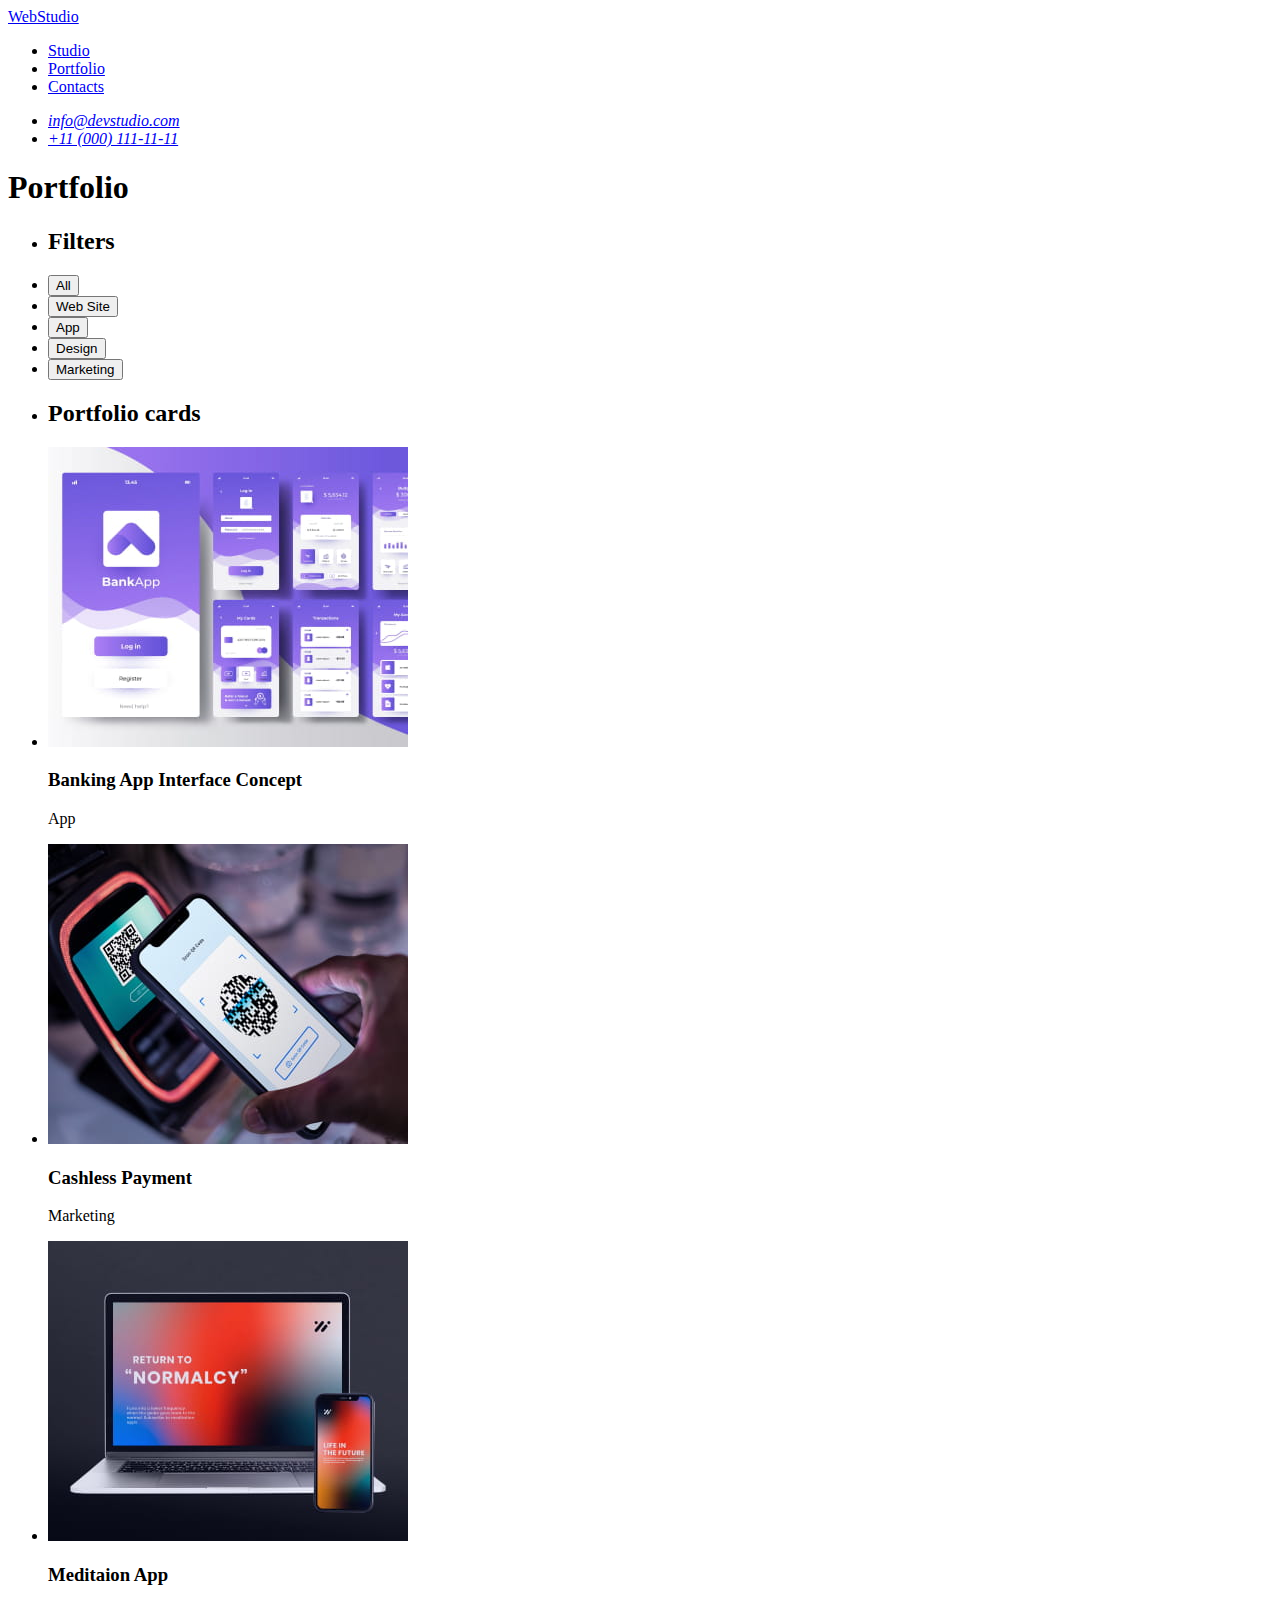
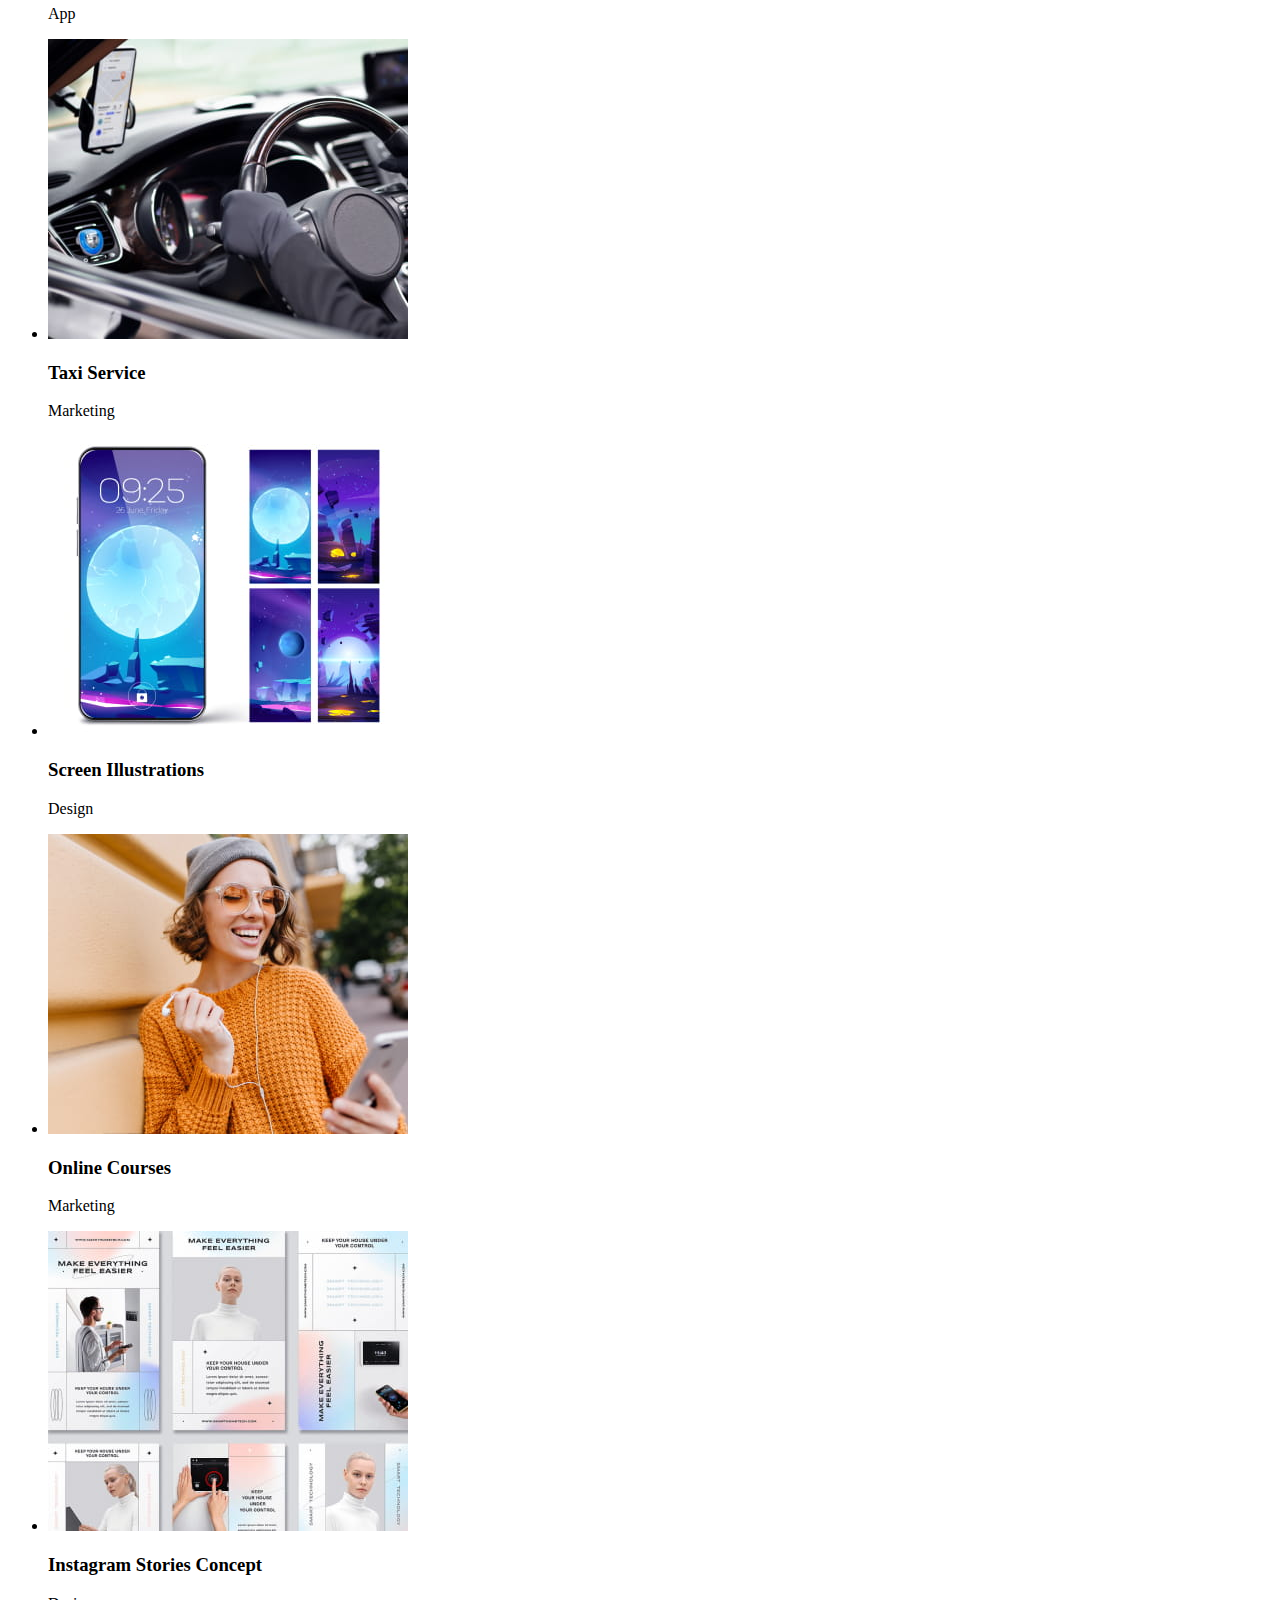
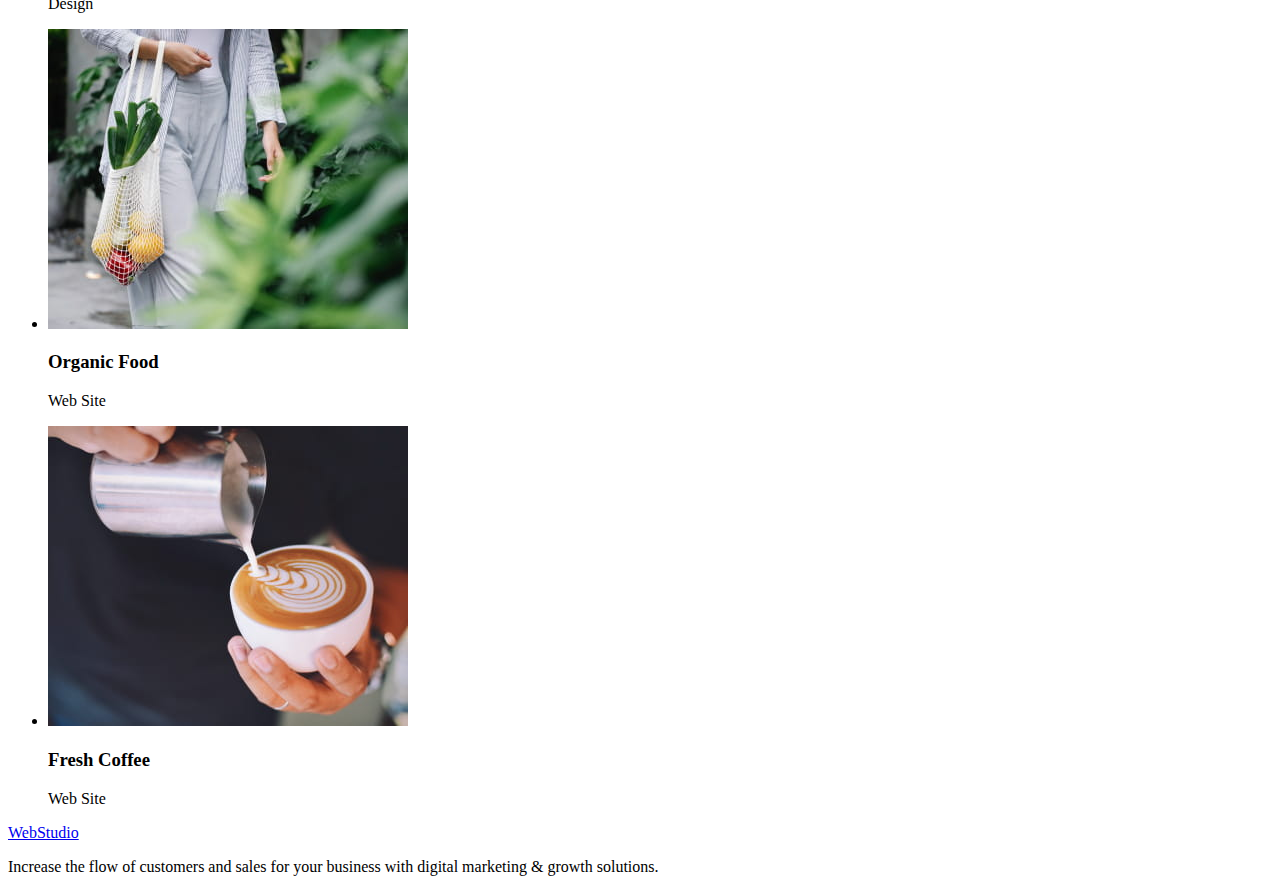
==== portfolio.html @ f6c7a341 "update html file plus add portfolio" ====
<!DOCTYPE html>
<html lang="en">
  <head>
    <meta charset="UTF-8" />
    <meta http-equiv="X-UA-Compatible" content="IE=edge" />
    <meta name="viewport" content="width=device-width, initial-scale=1.0" />
    <title>WebStudio</title>
  </head>

  <body>
    <header>
      <nav>
        <a href="./index.html">WebStudio</a>
        <ul>
          <li><a href="./index.html">Studio</a></li>
          <li><a href="#">Portfolio</a></li>
          <li><a href="#">Contacts</a></li>
        </ul>
        <address>
          <ul>
            <li><a href="mailto:info@devstudio.com">info@devstudio.com</a></li>
            <li><a href="tel:+110001111111">+11 (000) 111-11-11</a></li>
          </ul>
        </address>
      </nav>
    </header>

    <main>
      <section>
        <h1 class="visually-hidden">Portfolio</h1>
        <ul>
          <li><h2 class="visually-hidden">Filters</h2></li>
          <li><button type="button">All</button></li>
          <li><button type="button">Web Site</button></li>
          <li><button type="button">App</button></li>
          <li><button type="button">Design</button></li>
          <li><button type="button">Marketing</button></li>
        </ul>

        <ul>
          <li><h2 class="visually-hidden">Portfolio cards</h2></li>
          <li>
            <img
              src="./images/banking-app-interface-conc.jpg"
              alt="Demonstration of Banking App Interface Concept"
              width="360"
              height="300"
            />
            <h3>Banking App Interface Concept</h3>
            <p>App</p>
          </li>
          <li>
            <img
              src="./images/cashless-payment.jpg"
              alt="Demonstration of Cashless Payment"
              width="360"
              height="300"
            />
            <h3>Cashless Payment</h3>
            <p>Marketing</p>
          </li>
          <li>
            <img
              src="./images/meditation-app.jpg"
              alt="Demonstration of Meditaion App"
              width="360"
              height="300"
            />
            <h3>Meditaion App</h3>
            <p>App</p>
          </li>
          <li>
            <img
              src="./images/taxi-service.jpg"
              alt="Demonstration of Taxi Service"
              width="360"
              height="300"
            />
            <h3>Taxi Service</h3>
            <p>Marketing</p>
          </li>
          <li>
            <img
              src="./images/screen-illustrations.jpg"
              alt="Demonstration of Screen Illustrations"
              width="360"
              height="300"
            />
            <h3>Screen Illustrations</h3>
            <p>Design</p>
          </li>
          <li>
            <img
              src="./images/online-courses.jpg"
              alt="A girl takes online courses"
              width="360"
              height="300"
            />
            <h3>Online Courses</h3>
            <p>Marketing</p>
          </li>
          <li>
            <img
              src="./images/inst-stories-concept.jpg"
              alt="Demonstration of Instagram Stories Concept"
              width="360"
              height="300"
            />
            <h3>Instagram Stories Concept</h3>
            <p>Design</p>
          </li>
          <li>
            <img
              src="./images/organic-food.jpg"
              alt="Woman holding a shopping cart with food"
              width="360"
              height="300"
            />
            <h3>Organic Food</h3>
            <p>Web Site</p>
          </li>
          <li>
            <img
              src="./images/fresh-coffee.jpg"
              alt="Barista preparing coffee"
              width="360"
              height="300"
            />
            <h3>Fresh Coffee</h3>
            <p>Web Site</p>
          </li>
        </ul>
      </section>
    </main>

    <footer>
      <a href="./index.html">WebStudio</a>
      <p>
        Increase the flow of customers and sales for your business with digital
        marketing & growth solutions.
      </p>
    </footer>
  </body>
</html>
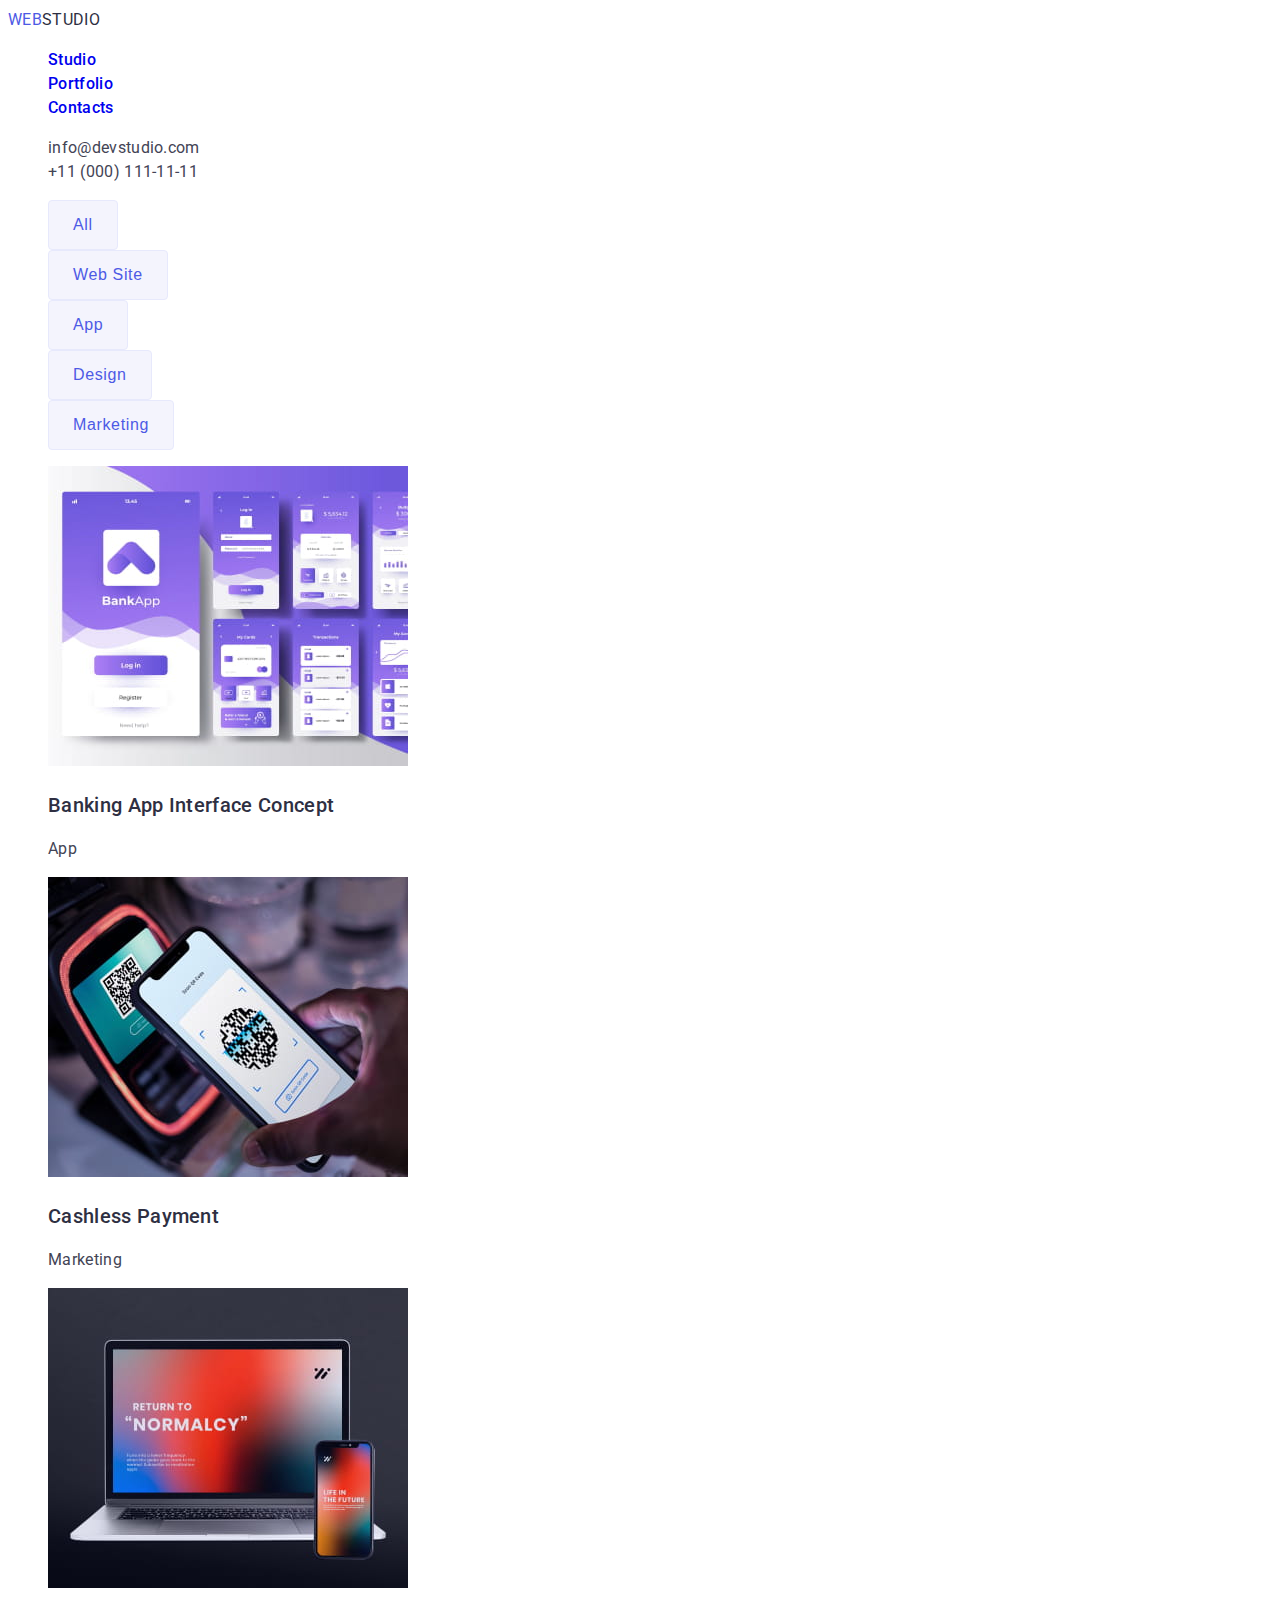
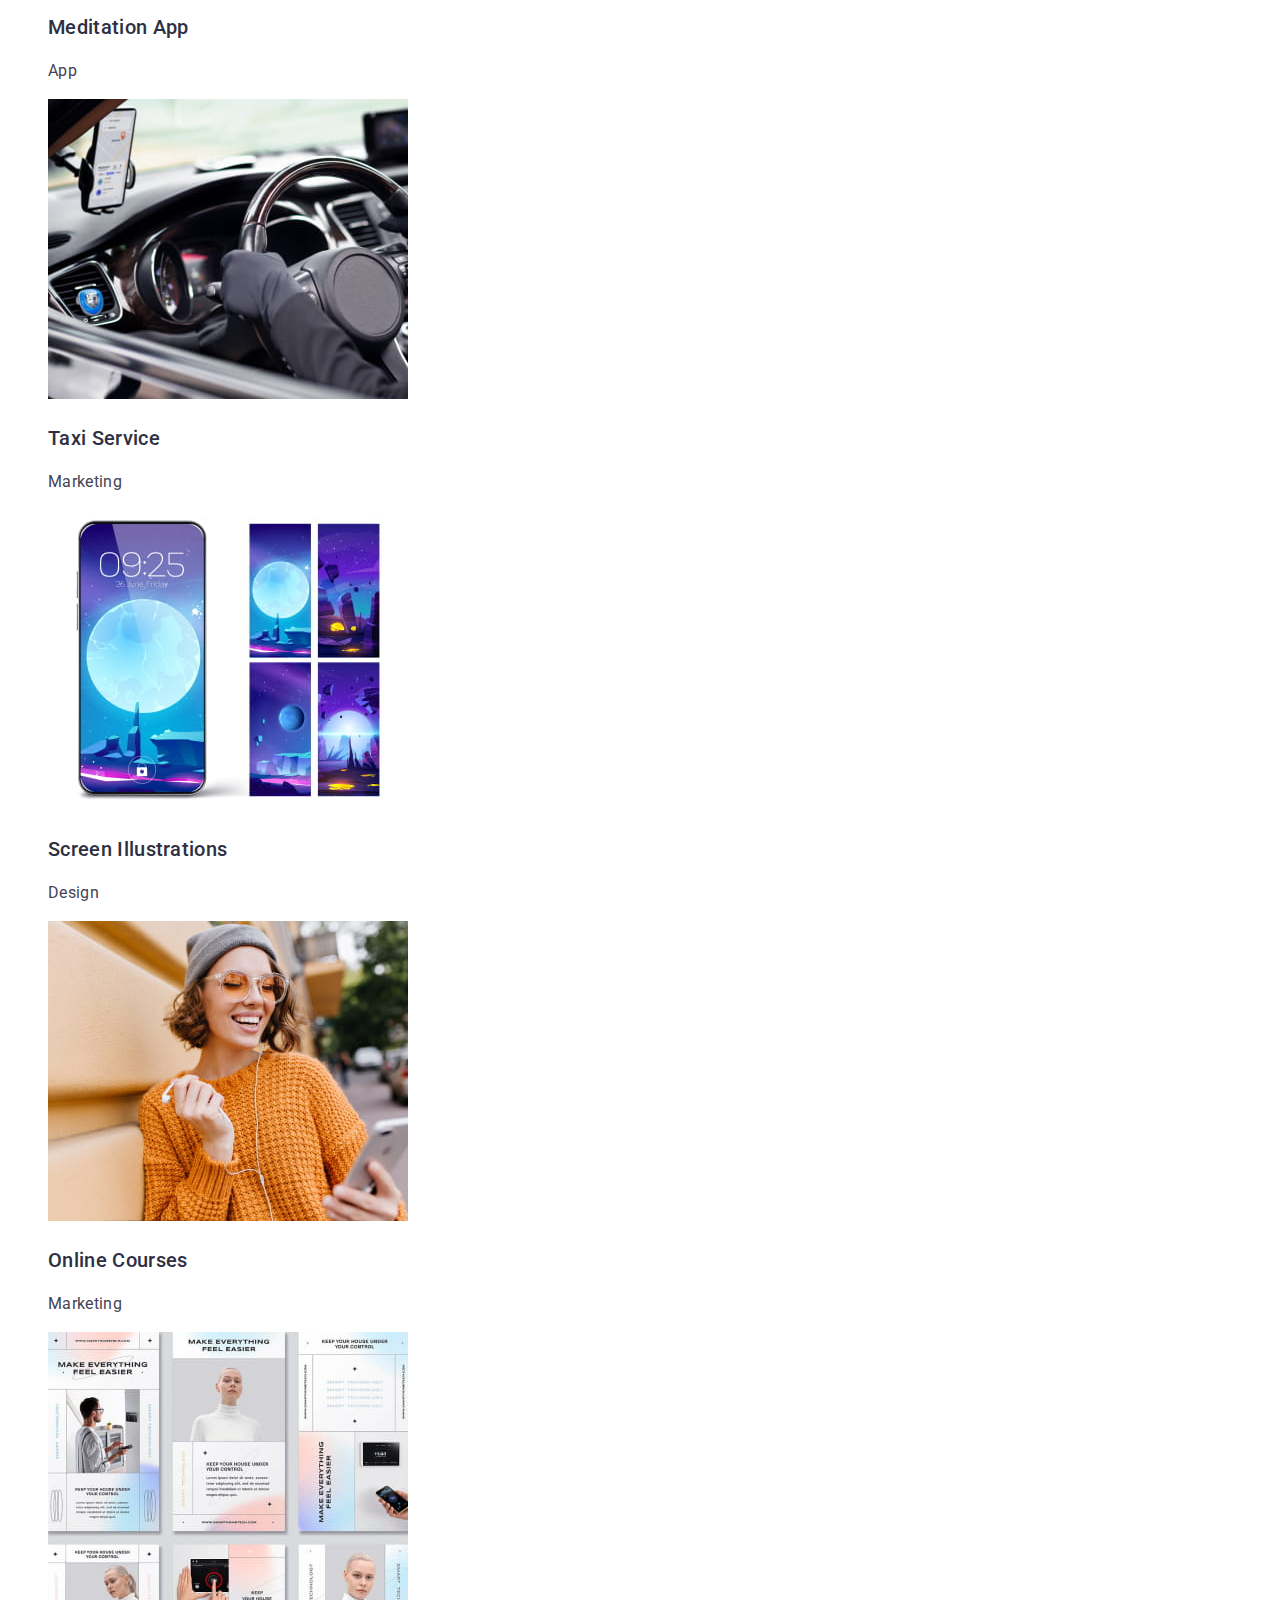
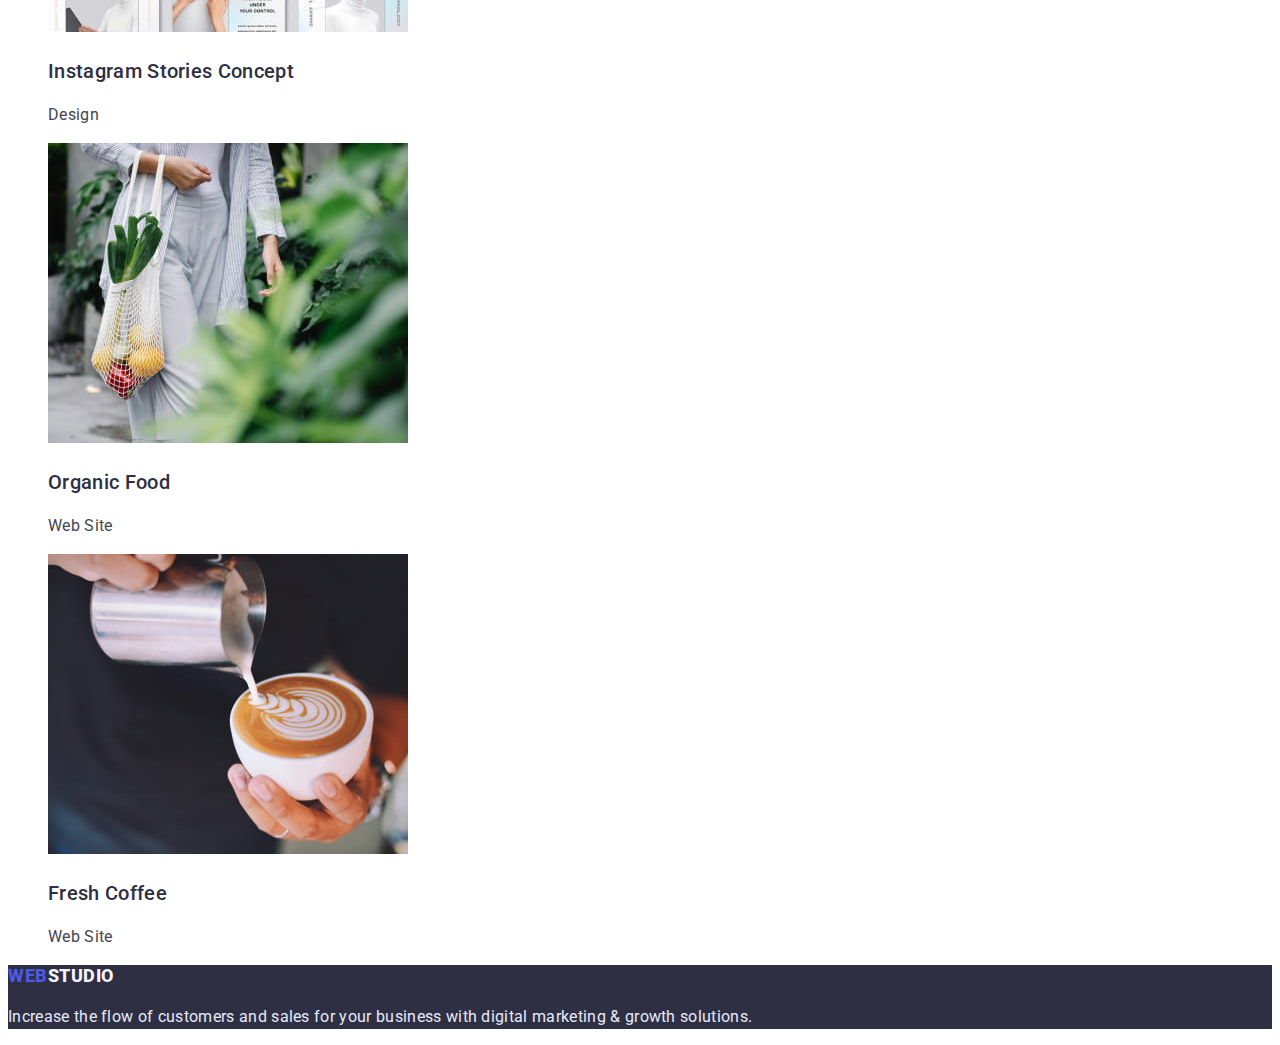
==== commit 47f405c5: "update files index html and portfolios html and styles css" ====
--- a/portfolio.html
+++ b/portfolio.html
@@ -5,21 +5,46 @@
     <meta http-equiv="X-UA-Compatible" content="IE=edge" />
     <meta name="viewport" content="width=device-width, initial-scale=1.0" />
     <title>WebStudio</title>
+    <link rel="stylesheet" href="./css/styles.css" />
+
+    <link rel="preconnect" href="https://fonts.googleapis.com" />
+    <link rel="preconnect" href="https://fonts.gstatic.com" crossorigin />
+    <link
+      href="https://fonts.googleapis.com/css2?family=Raleway&display=swap"
+      rel="stylesheet"
+    />
+
+    <link rel="preconnect" href="https://fonts.googleapis.com" />
+    <link rel="preconnect" href="https://fonts.gstatic.com" crossorigin />
+    <link
+      href="https://fonts.googleapis.com/css2?family=Roboto:wght@400;500;700;900&display=swap"
+      rel="stylesheet"
+    />
   </head>
 
   <body>
     <header>
       <nav>
-        <a href="./index.html">WebStudio</a>
-        <ul>
-          <li><a href="./index.html">Studio</a></li>
-          <li><a href="#">Portfolio</a></li>
-          <li><a href="#">Contacts</a></li>
+        <a href="./index.html" class="header-logo"
+          >Web<span class="header-studio">Studio</span></a
+        >
+        <ul class="nav-links">
+          <li><a href="./index.html" class="nav-link">Studio</a></li>
+          <li><a href="#" class="nav-link">Portfolio</a></li>
+          <li><a href="#" class="nav-link">Contacts</a></li>
         </ul>
         <address>
           <ul>
-            <li><a href="mailto:info@devstudio.com">info@devstudio.com</a></li>
-            <li><a href="tel:+110001111111">+11 (000) 111-11-11</a></li>
+            <li>
+              <a href="mailto:info@devstudio.com" class="header-address"
+                >info@devstudio.com</a
+              >
+            </li>
+            <li>
+              <a href="tel:+110001111111" class="header-address"
+                >+11 (000) 111-11-11</a
+              >
+            </li>
           </ul>
         </address>
       </nav>
@@ -30,11 +55,11 @@
         <h1 class="visually-hidden">Portfolio</h1>
         <ul>
           <li><h2 class="visually-hidden">Filters</h2></li>
-          <li><button type="button">All</button></li>
-          <li><button type="button">Web Site</button></li>
-          <li><button type="button">App</button></li>
-          <li><button type="button">Design</button></li>
-          <li><button type="button">Marketing</button></li>
+          <li><button type="button" class="filter-btn">All</button></li>
+          <li><button type="button" class="filter-btn">Web Site</button></li>
+          <li><button type="button" class="filter-btn">App</button></li>
+          <li><button type="button" class="filter-btn">Design</button></li>
+          <li><button type="button" class="filter-btn">Marketing</button></li>
         </ul>
 
         <ul>
@@ -62,11 +87,11 @@
           <li>
             <img
               src="./images/meditation-app.jpg"
-              alt="Demonstration of Meditaion App"
+              alt="Demonstration of Meditation App"
               width="360"
               height="300"
             />
-            <h3>Meditaion App</h3>
+            <h3>Meditation App</h3>
             <p>App</p>
           </li>
           <li>
@@ -134,8 +159,10 @@
     </main>
 
     <footer>
-      <a href="./index.html">WebStudio</a>
-      <p>
+      <a href="./index.html" class="footer-logo"
+        >Web<span class="footer-studio">Studio</span></a
+      >
+      <p class="footer-text">
         Increase the flow of customers and sales for your business with digital
         marketing & growth solutions.
       </p>
--- a/css/styles.css
+++ b/css/styles.css
@@ -0,0 +1,172 @@
+:root {
+  --iris-color: #4d5ae5;
+  --ocean-color: #404bbf;
+  --navy-blue-color: #2e2f42;
+  --green-color: #31d0aa;
+  --slate-color: #434455;
+  --light-slate-color: #8e8f99;
+  --cornflower-color: #e7e9fc;
+  --cloud-color: #f4f4fd;
+  --navy-blue-modal-color: #2e2f42;
+  --grey-color: #2e2f42;
+}
+
+.visually-hidden {
+  position: absolute;
+  width: 1px;
+  height: 1px;
+  margin: -1px;
+  border: 0;
+  padding: 0;
+
+  white-space: nowrap;
+  clip-path: inset(100%);
+  clip: rect(0 0 0 0);
+  overflow: hidden;
+}
+
+body {
+  font-family: "Roboto", "Raleway", sans-serif;
+  font-weight: 400;
+  font-size: 16px;
+  line-height: 1.5;
+  letter-spacing: 0.02em;
+  color: var(--slate-color);
+}
+
+.header-logo {
+  color: var(--iris-color);
+  text-transform: uppercase;
+}
+
+.header-studio {
+  color: var(--navy-blue-color);
+}
+
+.nav-links {
+  color: var(--navy-blue-color);
+  font-weight: 500;
+}
+
+.nav-link {
+  text-transform: none;
+}
+
+.nav-link:active {
+  color: var(--ocean-color);
+  font-weight: 500;
+}
+
+.header-address {
+  font-style: normal;
+  color: var(--slate-color);
+  text-decoration: none;
+}
+
+.header-address:active {
+  font-style: normal;
+  color: var(--ocean-color);
+  text-decoration: none;
+}
+
+.hero {
+  background-color: var(--grey-color);
+}
+
+.hero-title {
+  color: #fff;
+  font-weight: 700;
+  font-size: 56px;
+  line-height: 1.07;
+}
+
+.hero-btn {
+  background-color: var(--iris-color);
+  color: #fff;
+}
+
+.hero-btn:hover,
+.hero-btn:focus {
+  background-color: var(--ocean-color);
+  color: #fff;
+}
+
+h2 {
+  color: var(--navy-blue-color);
+  font-weight: 700;
+  font-size: 36px;
+  line-height: 1.11;
+  letter-spacing: 0.02em;
+  text-transform: capitalize;
+}
+
+h3 {
+  color: var(--navy-blue-color);
+  font-weight: 500;
+  font-size: 20px;
+  line-height: 1.2;
+}
+
+.team {
+  background-color: var(--cloud-color);
+}
+
+.team-card {
+  background-color: #fff;
+}
+
+footer {
+  background-color: var(--navy-blue-color);
+}
+
+.footer-logo {
+  color: var(--iris-color);
+  font-weight: 800;
+  font-size: 18px;
+  line-height: 1.166;
+  letter-spacing: 0.03em;
+  text-transform: uppercase;
+}
+
+.footer-text {
+  color: var(--cornflower-color);
+}
+
+.footer-studio {
+  color: var(--cloud-color);
+}
+
+/* 
+PORTFOLIO
+*/
+
+.filter-btn {
+  display: flex;
+  flex-direction: row;
+  justify-content: center;
+  align-items: center;
+  padding: 12px 24px;
+
+  background: var(--cloud-color);
+  border: 1px solid var(--cornflower-color);
+  border-radius: 4px;
+
+  font-weight: 500;
+  font-size: 16px;
+  line-height: 1.5;
+
+  display: flex;
+  align-items: center;
+  text-align: center;
+  letter-spacing: 0.04em;
+
+  color: var(--iris-color);
+}
+
+ul {
+  list-style-type: none;
+}
+
+a {
+  text-decoration: none;
+}
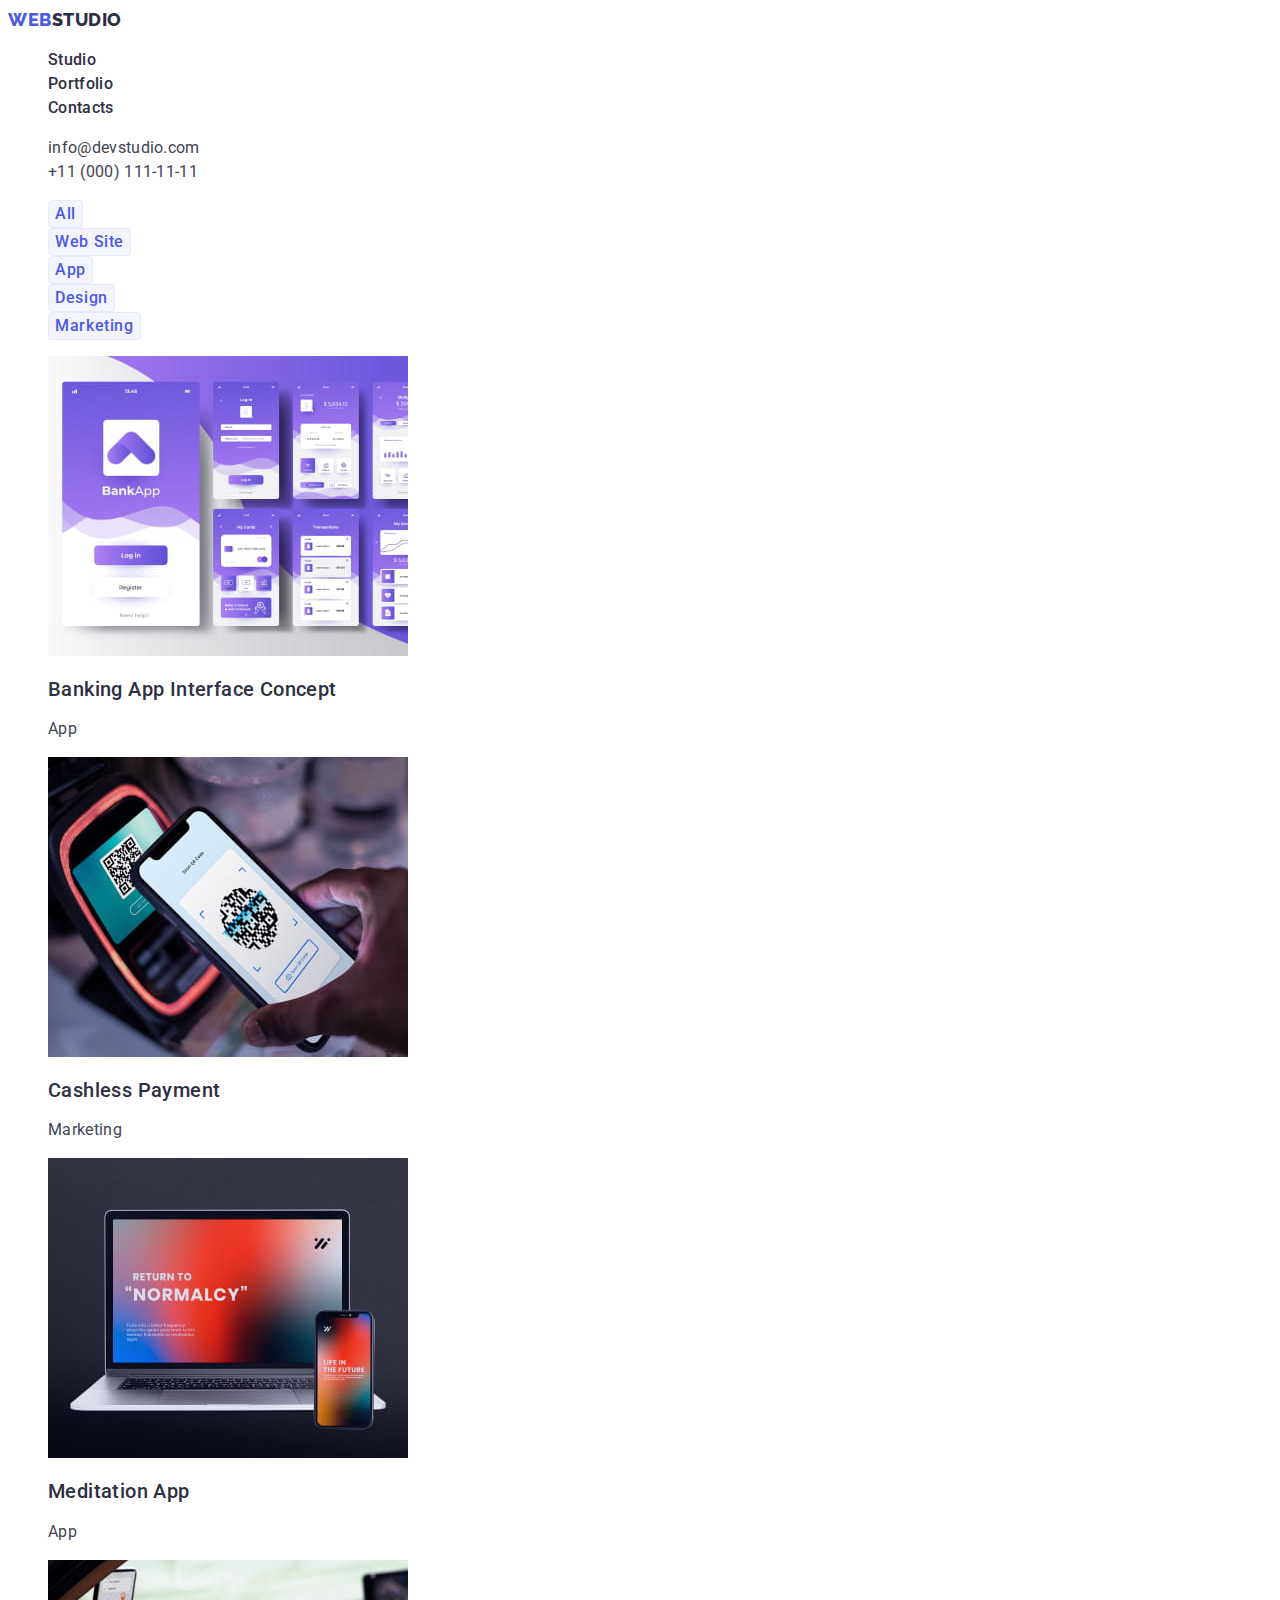
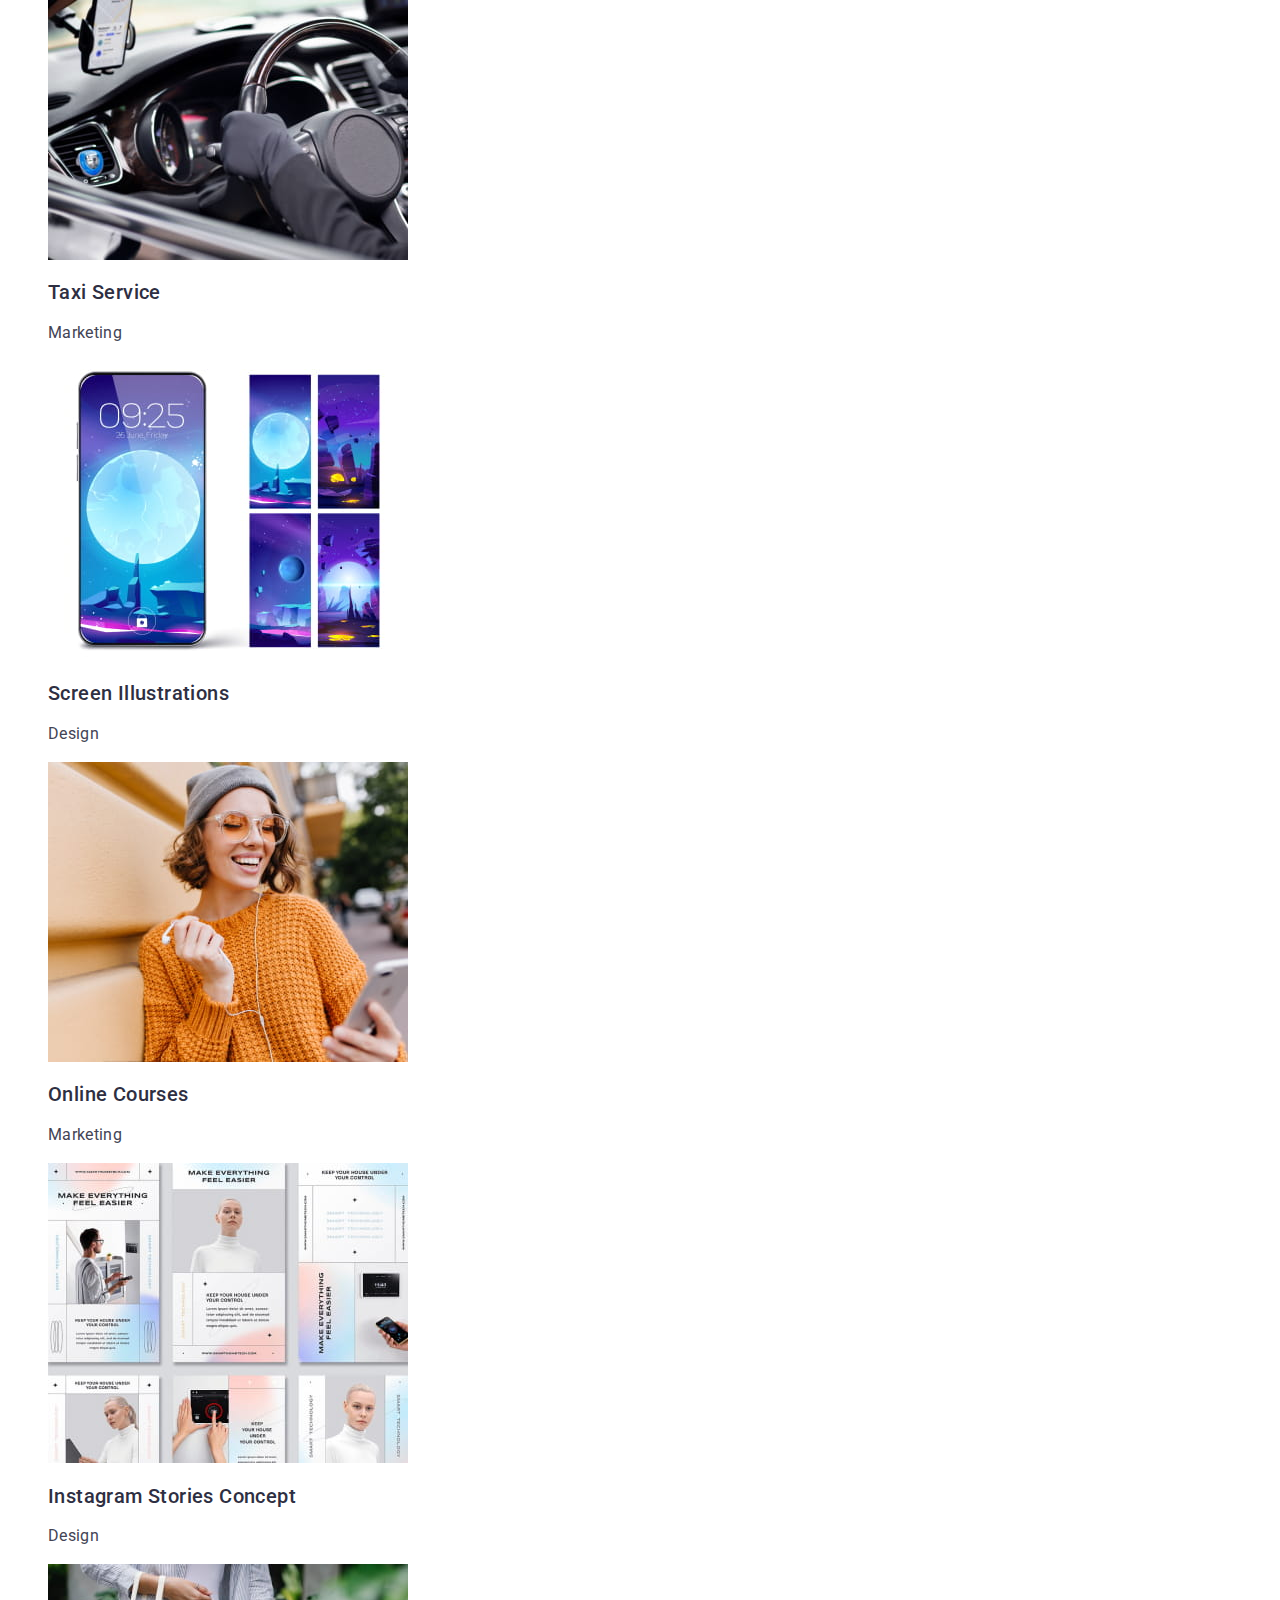
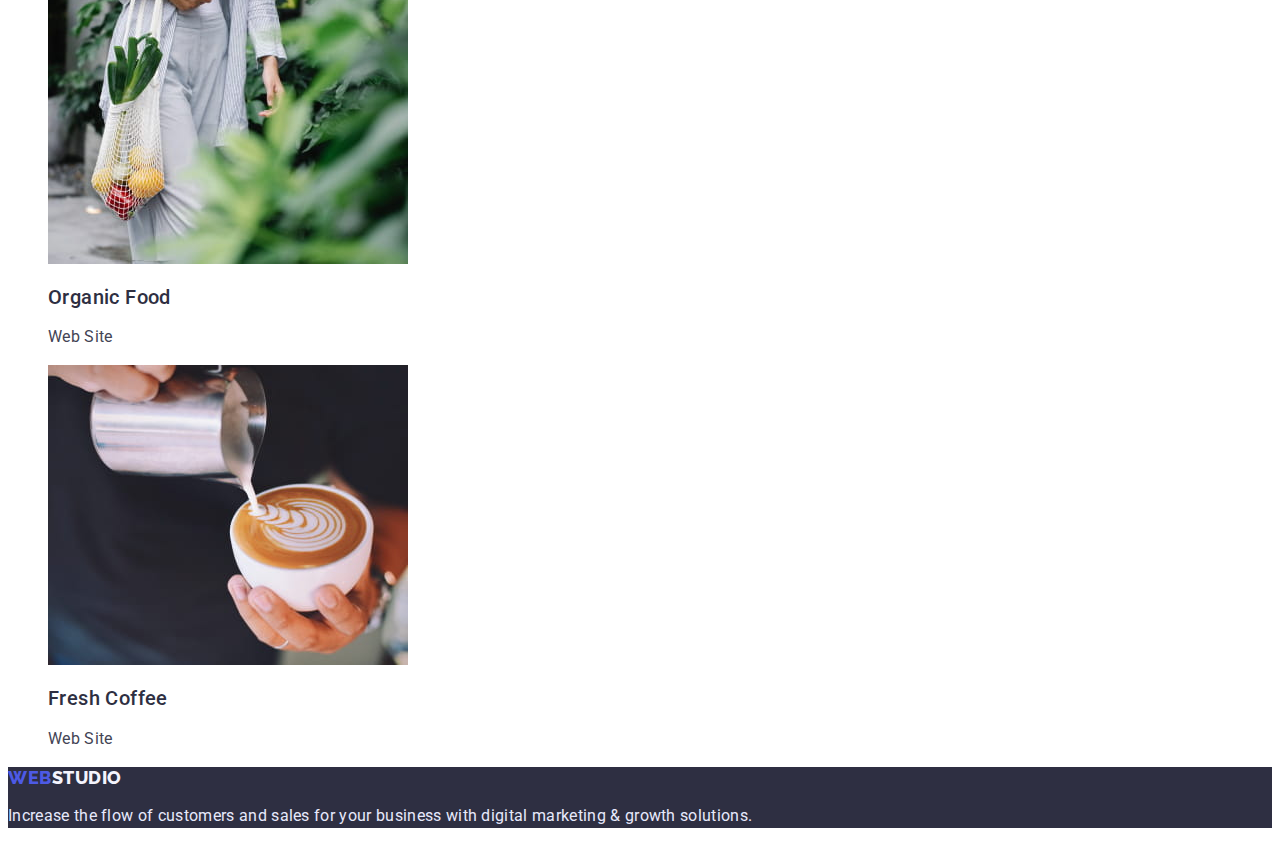
==== commit 4ad8778e: "Changes made" ====
--- a/portfolio.html
+++ b/portfolio.html
@@ -10,14 +10,7 @@
     <link rel="preconnect" href="https://fonts.googleapis.com" />
     <link rel="preconnect" href="https://fonts.gstatic.com" crossorigin />
     <link
-      href="https://fonts.googleapis.com/css2?family=Raleway&display=swap"
-      rel="stylesheet"
-    />
-
-    <link rel="preconnect" href="https://fonts.googleapis.com" />
-    <link rel="preconnect" href="https://fonts.gstatic.com" crossorigin />
-    <link
-      href="https://fonts.googleapis.com/css2?family=Roboto:wght@400;500;700;900&display=swap"
+      href="https://fonts.googleapis.com/css2?family=Raleway:wght@800&family=Roboto:ital,wght@0,500;0,700;0,900;1,400&display=swap"
       rel="stylesheet"
     />
   </head>
@@ -28,7 +21,7 @@
         <a href="./index.html" class="header-logo"
           >Web<span class="header-studio">Studio</span></a
         >
-        <ul class="nav-links">
+        <ul>
           <li><a href="./index.html" class="nav-link">Studio</a></li>
           <li><a href="#" class="nav-link">Portfolio</a></li>
           <li><a href="#" class="nav-link">Contacts</a></li>
@@ -54,7 +47,6 @@
       <section>
         <h1 class="visually-hidden">Portfolio</h1>
         <ul>
-          <li><h2 class="visually-hidden">Filters</h2></li>
           <li><button type="button" class="filter-btn">All</button></li>
           <li><button type="button" class="filter-btn">Web Site</button></li>
           <li><button type="button" class="filter-btn">App</button></li>
@@ -63,102 +55,110 @@
         </ul>
 
         <ul>
-          <li><h2 class="visually-hidden">Portfolio cards</h2></li>
           <li>
             <img
+              class="project-card-img"
               src="./images/banking-app-interface-conc.jpg"
               alt="Demonstration of Banking App Interface Concept"
               width="360"
               height="300"
             />
-            <h3>Banking App Interface Concept</h3>
-            <p>App</p>
+            <h2 class="project-card-title">Banking App Interface Concept</h2>
+            <p class="project-card-descr">App</p>
           </li>
           <li>
             <img
+              class="project-card-img"
               src="./images/cashless-payment.jpg"
               alt="Demonstration of Cashless Payment"
               width="360"
               height="300"
             />
-            <h3>Cashless Payment</h3>
-            <p>Marketing</p>
+            <h2 class="project-card-title">Cashless Payment</h2>
+            <p class="project-card-descr">Marketing</p>
           </li>
           <li>
             <img
+              class="project-card-img"
               src="./images/meditation-app.jpg"
               alt="Demonstration of Meditation App"
               width="360"
               height="300"
             />
-            <h3>Meditation App</h3>
-            <p>App</p>
+            <h2 class="project-card-title">Meditation App</h2>
+            <p class="project-card-descr">App</p>
           </li>
           <li>
             <img
+              class="project-card-img"
               src="./images/taxi-service.jpg"
               alt="Demonstration of Taxi Service"
               width="360"
               height="300"
             />
-            <h3>Taxi Service</h3>
-            <p>Marketing</p>
+            <h2 class="project-card-title">Taxi Service</h2>
+            <p class="project-card-descr">Marketing</p>
           </li>
           <li>
             <img
+              class="project-card-img"
               src="./images/screen-illustrations.jpg"
               alt="Demonstration of Screen Illustrations"
               width="360"
               height="300"
             />
-            <h3>Screen Illustrations</h3>
-            <p>Design</p>
+            <h2 class="project-card-title">Screen Illustrations</h2>
+            <p class="project-card-descr">Design</p>
           </li>
           <li>
             <img
+              class="project-card-img"
               src="./images/online-courses.jpg"
               alt="A girl takes online courses"
               width="360"
               height="300"
             />
-            <h3>Online Courses</h3>
-            <p>Marketing</p>
+            <h2 class="project-card-title">Online Courses</h2>
+            <p class="project-card-descr">Marketing</p>
           </li>
           <li>
             <img
+              class="project-card-img"
               src="./images/inst-stories-concept.jpg"
               alt="Demonstration of Instagram Stories Concept"
               width="360"
               height="300"
             />
-            <h3>Instagram Stories Concept</h3>
-            <p>Design</p>
+            <h2 class="project-card-title">Instagram Stories Concept</h2>
+            <p class="project-card-descr">Design</p>
           </li>
           <li>
             <img
+              class="project-card-img"
               src="./images/organic-food.jpg"
               alt="Woman holding a shopping cart with food"
               width="360"
               height="300"
             />
-            <h3>Organic Food</h3>
-            <p>Web Site</p>
+            <h2 class="project-card-title">Organic Food</h2>
+            <p class="project-card-descr">Web Site</p>
           </li>
           <li>
             <img
+              class="project-card-img"
               src="./images/fresh-coffee.jpg"
               alt="Barista preparing coffee"
               width="360"
               height="300"
             />
-            <h3>Fresh Coffee</h3>
-            <p>Web Site</p>
+            <h2 class="project-card-title">Fresh Coffee</h2>
+            <p class="project-card-descr">Web Site</p>
           </li>
         </ul>
       </section>
     </main>
 
-    <footer>
+    <footer class="footer">
       <a href="./index.html" class="footer-logo"
         >Web<span class="footer-studio">Studio</span></a
       >
--- a/css/styles.css
+++ b/css/styles.css
@@ -26,43 +26,58 @@
 }
 
 body {
-  font-family: "Roboto", "Raleway", sans-serif;
-  font-weight: 400;
-  font-size: 16px;
-  line-height: 1.5;
+  font-family: "Roboto", sans-serif;
+  font-size: 16px;
   letter-spacing: 0.02em;
   color: var(--slate-color);
 }
 
 .header-logo {
+  font-family: "Raleway";
   color: var(--iris-color);
   text-transform: uppercase;
+  font-weight: 800;
+  font-size: 18px;
+  line-height: 1.33;
+  letter-spacing: 0.03em;
 }
 
 .header-studio {
   color: var(--navy-blue-color);
-}
-
-.nav-links {
-  color: var(--navy-blue-color);
-  font-weight: 500;
 }
 
 .nav-link {
   text-transform: none;
+  color: var(--navy-blue-color);
+  font-weight: 500;
+  font-size: 16px;
+  line-height: 1.5;
+  letter-spacing: 0.02em;
+}
+
+.nav-link:hover,
+.nav-link:focus {
+  color: var(--ocean-color);
 }
 
 .nav-link:active {
   color: var(--ocean-color);
-  font-weight: 500;
 }
 
 .header-address {
   font-style: normal;
+  font-size: 16px;
+  line-height: 1.5;
+  letter-spacing: 0.02em;
   color: var(--slate-color);
   text-decoration: none;
 }
 
+.header-address:hover,
+.header-address:focus {
+  color: var(--ocean-color);
+}
+
 .header-address:active {
   font-style: normal;
   color: var(--ocean-color);
@@ -75,14 +90,25 @@
 
 .hero-title {
   color: #fff;
-  font-weight: 700;
   font-size: 56px;
   line-height: 1.07;
+  letter-spacing: 0.02em;
 }
 
 .hero-btn {
+  font-family: "Roboto";
+  font-weight: 500;
+  font-size: 16px;
+  line-height: 1.5;
+
+  letter-spacing: 0.04em;
+
+  color: #fff;
+
   background-color: var(--iris-color);
-  color: #fff;
+  box-shadow: 0px 4px 4px rgba(0, 0, 0, 0.15);
+  border-radius: 4px;
+  cursor: pointer;
 }
 
 .hero-btn:hover,
@@ -91,35 +117,83 @@
   color: #fff;
 }
 
-h2 {
-  color: var(--navy-blue-color);
-  font-weight: 700;
+.features-title {
+  font-weight: 500;
+  font-size: 20px;
+  line-height: 1.2;
+
+  letter-spacing: 0.02em;
+
+  color: var(--navy-blue-color);
+}
+
+.features-descr {
+  font-size: 16px;
+  line-height: 1.5;
+
+  letter-spacing: 0.02em;
+}
+
+.section-title {
   font-size: 36px;
   line-height: 1.11;
+
+  text-align: center;
   letter-spacing: 0.02em;
   text-transform: capitalize;
-}
-
-h3 {
-  color: var(--navy-blue-color);
+
+  color: var(--navy-blue-color);
+}
+
+.mockup {
+  width: 360px;
+  height: 300px;
+
+  background: linear-gradient(
+    0deg,
+    rgba(77, 90, 229, 0.1),
+    rgba(77, 90, 229, 0.1)
+  );
+  background-blend-mode: soft-light, normal;
+
+  border: 1px solid var(--cornflower-color);
+}
+
+.team {
+  background-color: var(--cloud-color);
+}
+
+.team-card {
+  background-color: #fff;
+}
+
+.team-card-img {
+  width: 264px;
+  height: 260px;
+}
+
+.team-card-title {
   font-weight: 500;
   font-size: 20px;
   line-height: 1.2;
-}
-
-.team {
-  background-color: var(--cloud-color);
-}
-
-.team-card {
-  background-color: #fff;
-}
-
-footer {
+
+  letter-spacing: 0.02em;
+
+  color: var(--navy-blue-color);
+}
+.team-card-descr {
+  font-size: 16px;
+  line-height: 1.5;
+
+  letter-spacing: 0.02em;
+}
+
+.footer {
   background-color: var(--navy-blue-color);
 }
 
 .footer-logo {
+  font-family: "Raleway";
   color: var(--iris-color);
   font-weight: 800;
   font-size: 18px;
@@ -128,12 +202,16 @@
   text-transform: uppercase;
 }
 
-.footer-text {
-  color: var(--cornflower-color);
-}
-
 .footer-studio {
   color: var(--cloud-color);
+}
+
+.footer-text {
+  font-size: 16px;
+  line-height: 1.5;
+
+  letter-spacing: 0.02em;
+  color: var(--cornflower-color);
 }
 
 /* 
@@ -141,13 +219,9 @@
 */
 
 .filter-btn {
-  display: flex;
-  flex-direction: row;
-  justify-content: center;
-  align-items: center;
-  padding: 12px 24px;
-
-  background: var(--cloud-color);
+  font-family: "Roboto";
+
+  background-color: var(--cloud-color);
   border: 1px solid var(--cornflower-color);
   border-radius: 4px;
 
@@ -155,12 +229,45 @@
   font-size: 16px;
   line-height: 1.5;
 
-  display: flex;
-  align-items: center;
-  text-align: center;
   letter-spacing: 0.04em;
 
   color: var(--iris-color);
+  cursor: pointer;
+}
+
+.filter-btn:hover,
+.filter-btn:focus {
+  color: #ffffff;
+  background-color: var(--ocean-color);
+  box-shadow: 0px 4px 4px rgba(0, 0, 0, 0.15);
+}
+
+.project-card-img {
+  width: 360px;
+  height: 300px;
+
+  background: linear-gradient(
+    0deg,
+    rgba(77, 90, 229, 0.1),
+    rgba(77, 90, 229, 0.1)
+  );
+}
+
+.project-card-title {
+  font-weight: 500;
+  font-size: 20px;
+  line-height: 1.2;
+
+  letter-spacing: 0.02em;
+
+  color: var(--navy-blue-color);
+}
+
+.project-card-descr {
+  font-size: 16px;
+  line-height: 1.5;
+
+  letter-spacing: 0.02em;
 }
 
 ul {
